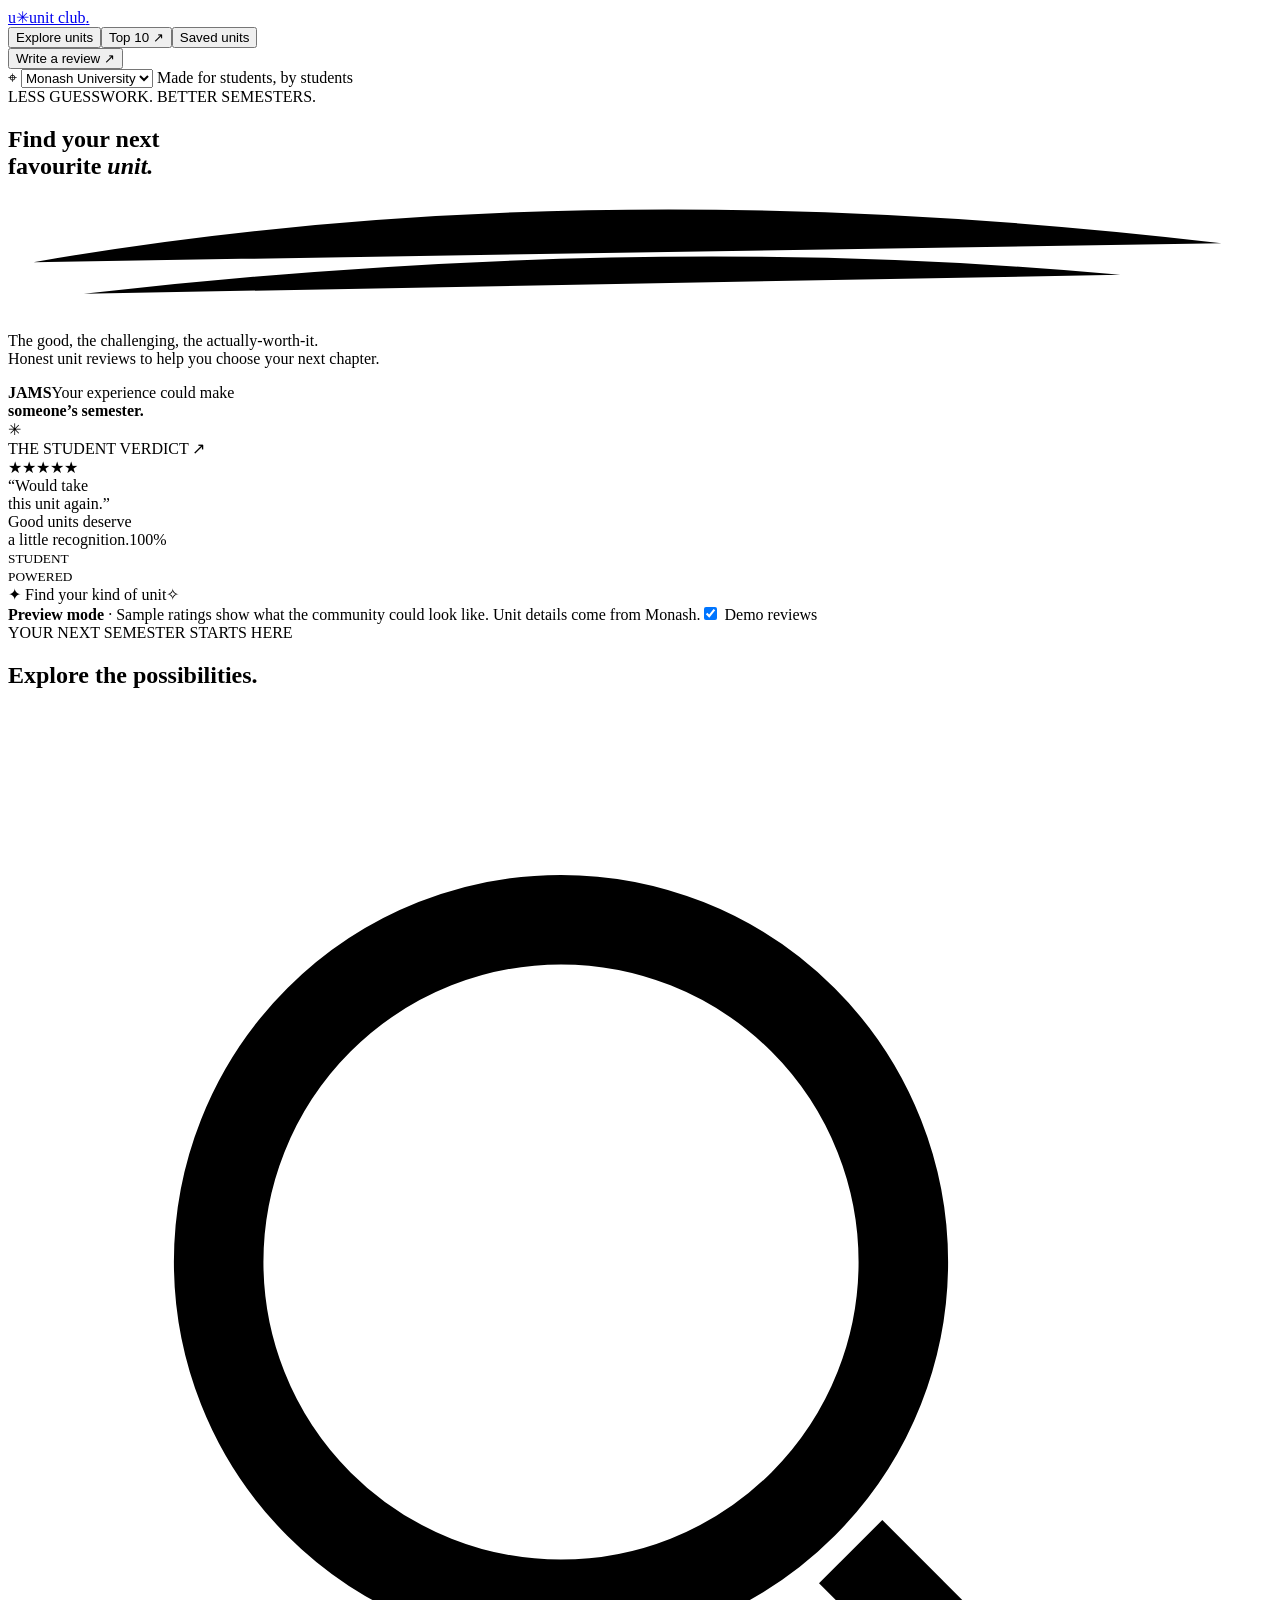
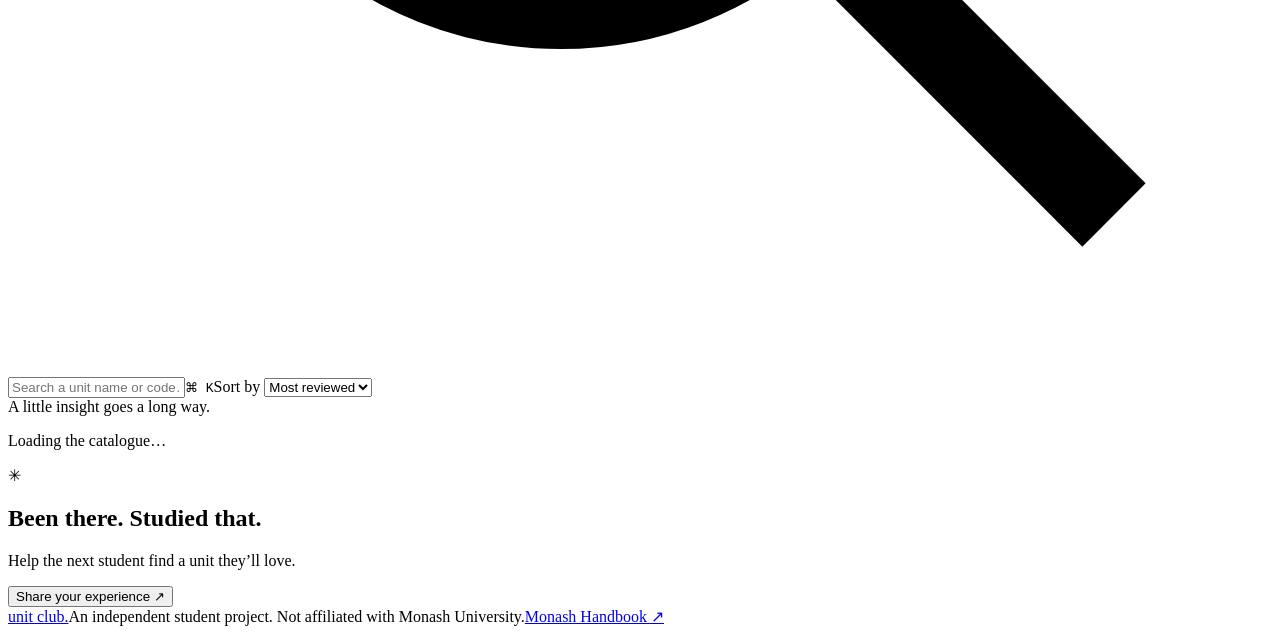
==== public/index.html @ ad69d538 "App basic draft 1" ====
<!doctype html><html lang="en"><head><meta charset="UTF-8"><meta name="viewport" content="width=device-width,initial-scale=1"><meta name="theme-color" content="#f7f7f2"><title>Unit Club — Find your next favourite unit</title><link rel="icon" href="/icon.svg" type="image/svg+xml"><link rel="manifest" href="/manifest.json"><link rel="stylesheet" href="/style.css"></head><body>
<header><a class="brand" href="/" aria-label="Unit Club home"><span class="brand-icon">u<span>✳</span></span>unit club<span class="brand-dot">.</span></a><nav aria-label="Main navigation"><button class="nav active" data-view="explore">Explore units</button><button class="nav" data-view="leaderboard">Top 10 <span>↗</span></button><button class="nav" data-view="saved">Saved units</button></nav><button class="primary" id="write">Write a review <span>↗</span></button></header>
<main><div class="university-bar"><label>⌖ <select id="university" aria-label="University"><option value="monash">Monash University</option></select></label><span class="community"><i></i> Made for students, by students</span></div>
<section class="hero"><div class="hero-copy"><div class="eyebrow"><span></span> LESS GUESSWORK. BETTER SEMESTERS.</div><h1>Find your next<br>favourite <em>unit.</em><svg viewBox="0 0 200 20" aria-hidden="true"><path d="M4 13 Q90 -2 192 10 M12 18 Q100 8 176 15"/></svg></h1><p>The good, the challenging, the actually-worth-it.<br>Honest unit reviews to help you choose your next chapter.</p><div class="hero-bottom"><span class="avatars"><b>J</b><b>A</b><b>M</b><b>S</b></span><span>Your experience could make<br><strong>someone’s semester.</strong></span></div></div><div class="hero-art" aria-hidden="true"><span class="spark spark-one">✳</span><div class="ticket"><span class="ticket-top">THE STUDENT VERDICT <span>↗</span></span><div class="ticket-stars">★★★★★</div><div class="ticket-title">“Would take<br>this unit again.”</div><div class="ticket-bottom"><span>Good units deserve<br>a little recognition.</span><span class="seal">100%<br><small>STUDENT<br>POWERED</small></span></div></div><span class="floating-tag">✦ Find your kind of unit</span><span class="spark spark-two">✧</span></div></section>
<div class="demo-note"><span><strong>Preview mode</strong> · Sample ratings show what the community could look like. Unit details come from Monash.</span><label class="toggle-label"><input type="checkbox" id="demo" checked> Demo reviews</label></div>
<section class="catalogue"><div class="section-heading"><div><div class="eyebrow" id="section-eyebrow">YOUR NEXT SEMESTER STARTS HERE</div><h2 id="section-title">Explore the possibilities<span>.</span></h2></div><span class="unit-count" id="total-count"></span></div>
<div class="search-row"><label class="search-box"><svg viewBox="0 0 24 24" fill="none" stroke="currentColor" stroke-width="1.7"><circle cx="10.5" cy="10.5" r="6.5"/><path d="m16 16 5 5"/></svg><input id="search" placeholder="Search a unit name or code…" aria-label="Search units"><kbd>⌘ K</kbd></label><label class="sort-label">Sort by <select id="sort"><option value="popular">Most reviewed</option><option value="rating">Highest rated</option><option value="code">Unit code</option></select></label></div>
<div id="faculties" class="chips" aria-label="Filter by faculty"></div><div class="results-meta"><span id="result-count" aria-live="polite"></span><span id="rank-note">A little insight goes a long way.</span></div><div class="grid" id="units"><p>Loading the catalogue…</p></div>
</section><section class="contribute"><div class="contribute-icon">✳</div><div><h2>Been there. Studied that.</h2><p>Help the next student find a unit they’ll love.</p></div><button class="primary" id="contribute">Share your experience ↗</button></section><footer><a class="brand" href="/">unit club.</a><span>An independent student project. Not affiliated with Monash University.</span><a href="https://handbook.monash.edu/2026" target="_blank" rel="noreferrer">Monash Handbook ↗</a></footer></main>
<dialog id="detail"><button class="close" aria-label="Close unit details">×</button><div id="detail-content"></div></dialog>
<dialog id="review-dialog"><button class="close" aria-label="Close review form">×</button><div class="eyebrow">PASS IT ON</div><h2>How was your unit?</h2><p class="muted">Your honest experience helps someone choose.</p><form id="review-form"><label>Unit<select name="unit" id="review-unit" required></select></label><fieldset><legend>Your enjoyment rating</legend><div class="rating-input" id="rating-input"></div></fieldset><label>Your display name<input name="author" required minlength="2" maxlength="60" placeholder="e.g. Alex"></label><fieldset class="study-period"><legend>When did you take this unit?</legend><p class="form-help">Units change over time. Tell students which offering your review is about.</p><div class="study-period-fields"><label>Year taken<input type="number" name="year" id="review-year" required min="1958" step="1" placeholder="e.g. 2026"></label><label>Semester / teaching period<select name="semester" required><option value="" disabled selected>Select a semester</option><option>Semester 1</option><option>Semester 2</option><option>Summer semester</option><option>Winter semester</option><option>Trimester 1</option><option>Trimester 2</option><option>Trimester 3</option><option>Full year</option><option>Other teaching period</option></select></label></div></fieldset><label>Your review<textarea name="body" required minlength="20" maxlength="2000" rows="4" placeholder="What did you enjoy? What should other students know?"></textarea></label><p class="form-help">20–2,000 characters. Keep it constructive and avoid personal information. Reviews are saved on this local app.</p><p id="form-error" role="alert"></p><button class="primary submit" type="submit">Publish review ↗</button></form></dialog><div id="toast" role="status"></div><script src="/app.js"></script></body></html>
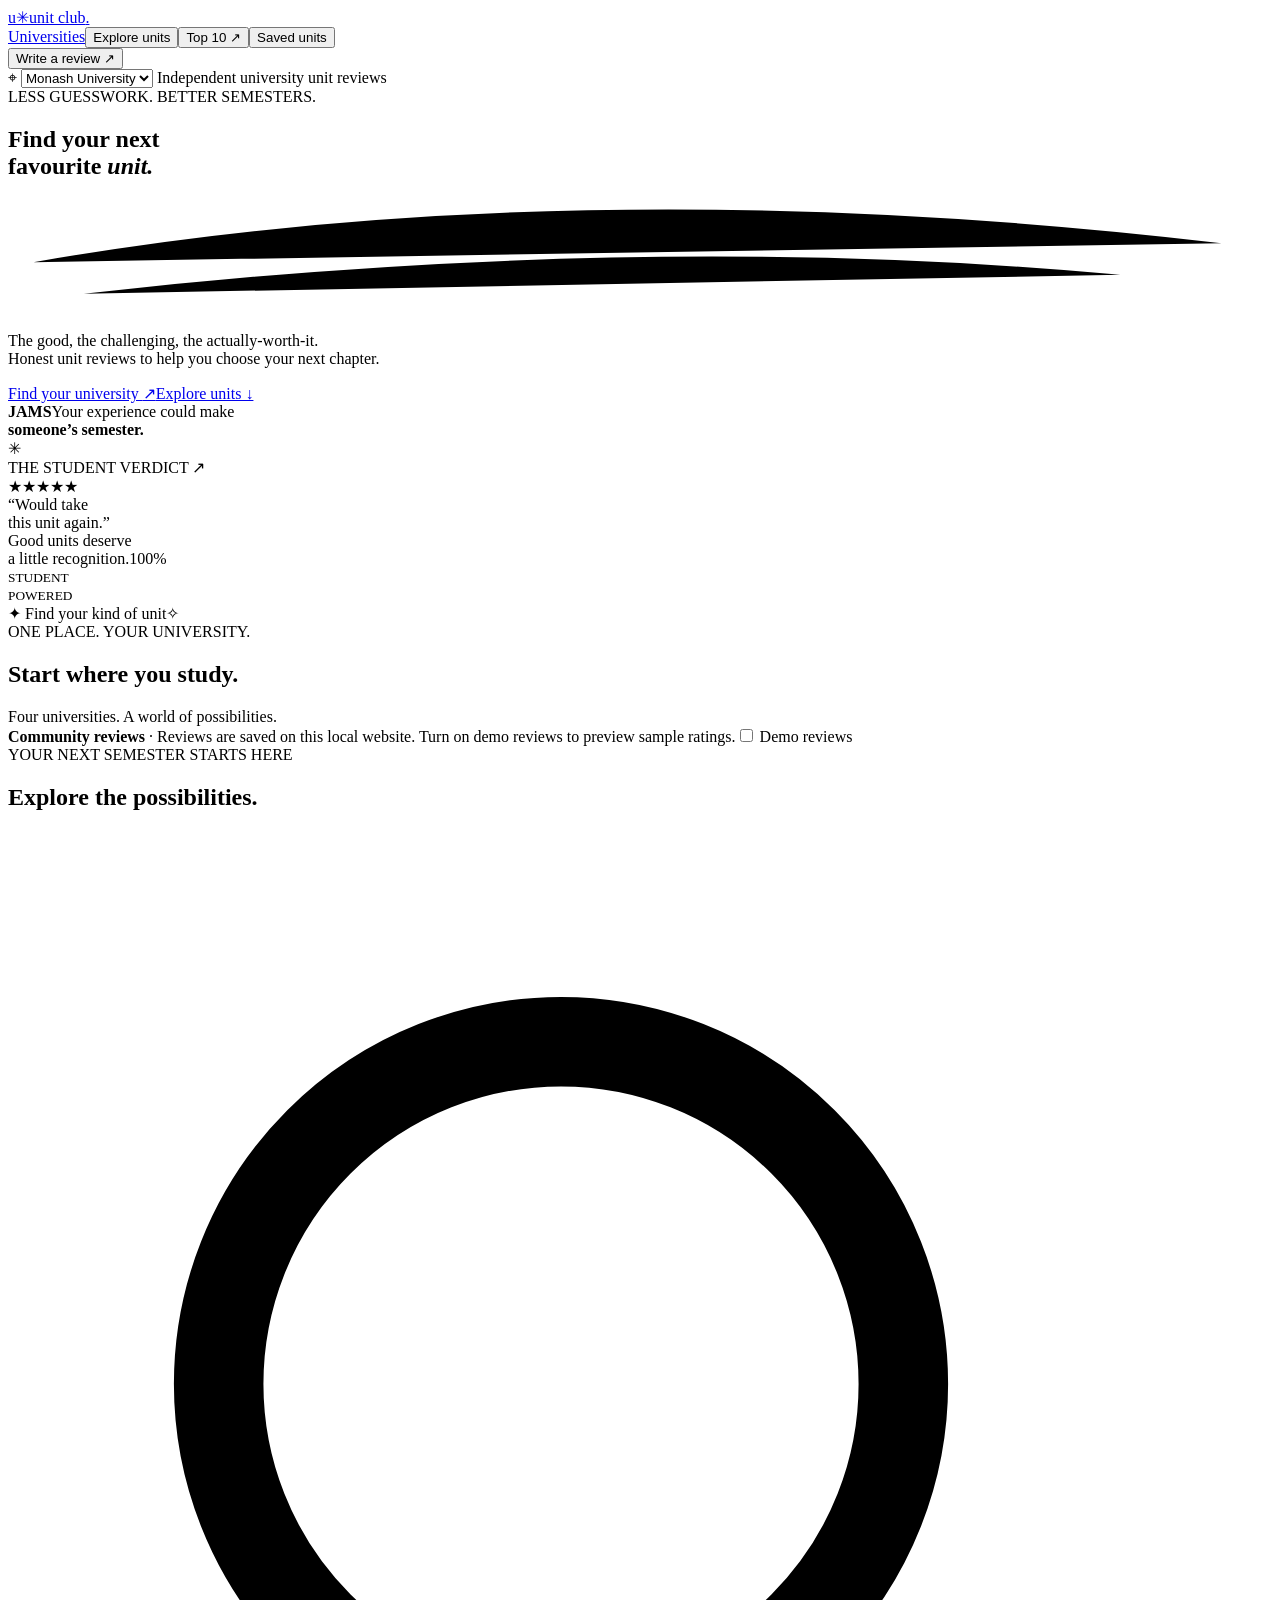
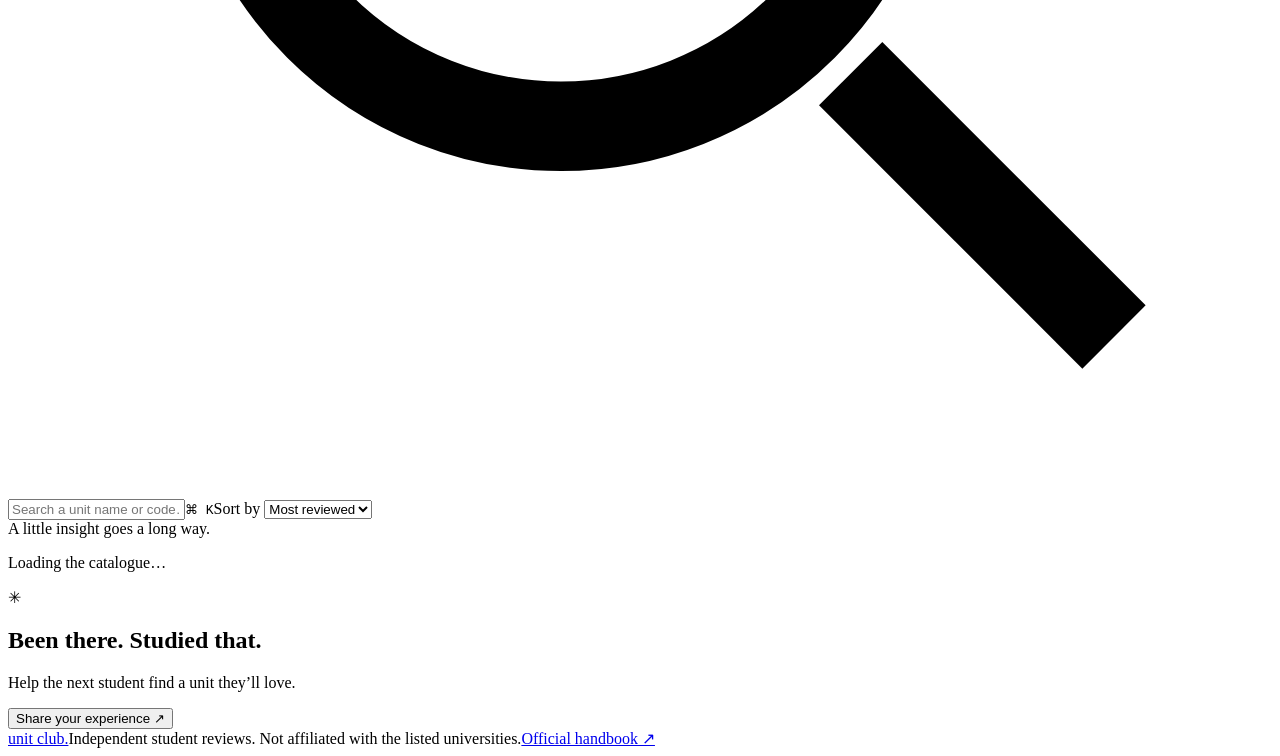
==== commit e6bcdbcf: "Converted from app to website" ====
--- a/public/index.html
+++ b/public/index.html
@@ -1,11 +1,11 @@
-<!doctype html><html lang="en"><head><meta charset="UTF-8"><meta name="viewport" content="width=device-width,initial-scale=1"><meta name="theme-color" content="#f7f7f2"><title>Unit Club — Find your next favourite unit</title><link rel="icon" href="/icon.svg" type="image/svg+xml"><link rel="manifest" href="/manifest.json"><link rel="stylesheet" href="/style.css"></head><body>
-<header><a class="brand" href="/" aria-label="Unit Club home"><span class="brand-icon">u<span>✳</span></span>unit club<span class="brand-dot">.</span></a><nav aria-label="Main navigation"><button class="nav active" data-view="explore">Explore units</button><button class="nav" data-view="leaderboard">Top 10 <span>↗</span></button><button class="nav" data-view="saved">Saved units</button></nav><button class="primary" id="write">Write a review <span>↗</span></button></header>
-<main><div class="university-bar"><label>⌖ <select id="university" aria-label="University"><option value="monash">Monash University</option></select></label><span class="community"><i></i> Made for students, by students</span></div>
-<section class="hero"><div class="hero-copy"><div class="eyebrow"><span></span> LESS GUESSWORK. BETTER SEMESTERS.</div><h1>Find your next<br>favourite <em>unit.</em><svg viewBox="0 0 200 20" aria-hidden="true"><path d="M4 13 Q90 -2 192 10 M12 18 Q100 8 176 15"/></svg></h1><p>The good, the challenging, the actually-worth-it.<br>Honest unit reviews to help you choose your next chapter.</p><div class="hero-bottom"><span class="avatars"><b>J</b><b>A</b><b>M</b><b>S</b></span><span>Your experience could make<br><strong>someone’s semester.</strong></span></div></div><div class="hero-art" aria-hidden="true"><span class="spark spark-one">✳</span><div class="ticket"><span class="ticket-top">THE STUDENT VERDICT <span>↗</span></span><div class="ticket-stars">★★★★★</div><div class="ticket-title">“Would take<br>this unit again.”</div><div class="ticket-bottom"><span>Good units deserve<br>a little recognition.</span><span class="seal">100%<br><small>STUDENT<br>POWERED</small></span></div></div><span class="floating-tag">✦ Find your kind of unit</span><span class="spark spark-two">✧</span></div></section>
-<div class="demo-note"><span><strong>Preview mode</strong> · Sample ratings show what the community could look like. Unit details come from Monash.</span><label class="toggle-label"><input type="checkbox" id="demo" checked> Demo reviews</label></div>
-<section class="catalogue"><div class="section-heading"><div><div class="eyebrow" id="section-eyebrow">YOUR NEXT SEMESTER STARTS HERE</div><h2 id="section-title">Explore the possibilities<span>.</span></h2></div><span class="unit-count" id="total-count"></span></div>
-<div class="search-row"><label class="search-box"><svg viewBox="0 0 24 24" fill="none" stroke="currentColor" stroke-width="1.7"><circle cx="10.5" cy="10.5" r="6.5"/><path d="m16 16 5 5"/></svg><input id="search" placeholder="Search a unit name or code…" aria-label="Search units"><kbd>⌘ K</kbd></label><label class="sort-label">Sort by <select id="sort"><option value="popular">Most reviewed</option><option value="rating">Highest rated</option><option value="code">Unit code</option></select></label></div>
-<div id="faculties" class="chips" aria-label="Filter by faculty"></div><div class="results-meta"><span id="result-count" aria-live="polite"></span><span id="rank-note">A little insight goes a long way.</span></div><div class="grid" id="units"><p>Loading the catalogue…</p></div>
-</section><section class="contribute"><div class="contribute-icon">✳</div><div><h2>Been there. Studied that.</h2><p>Help the next student find a unit they’ll love.</p></div><button class="primary" id="contribute">Share your experience ↗</button></section><footer><a class="brand" href="/">unit club.</a><span>An independent student project. Not affiliated with Monash University.</span><a href="https://handbook.monash.edu/2026" target="_blank" rel="noreferrer">Monash Handbook ↗</a></footer></main>
+<!doctype html><html lang="en"><head><meta charset="UTF-8"><meta name="viewport" content="width=device-width,initial-scale=1"><meta name="theme-color" content="#f7f7f2"><title>Unit Club — University unit reviews & rankings</title><meta name="description" content="Explore university units, read student reviews, and find the top-rated subjects at Monash, Melbourne, RMIT and Deakin."><link rel="icon" href="/icon.svg" type="image/svg+xml"><link rel="stylesheet" href="/style.css"></head><body>
+<header><a class="brand" href="/" aria-label="Unit Club home"><span class="brand-icon">u<span>✳</span></span>unit club<span class="brand-dot">.</span></a><nav aria-label="Main navigation"><a class="nav directory-nav" href="#universities">Universities</a><button class="nav active" data-view="explore">Explore units</button><button class="nav" data-view="leaderboard">Top 10 <span>↗</span></button><button class="nav" data-view="saved">Saved units</button></nav><button class="primary" id="write">Write a review <span>↗</span></button></header>
+<main><div class="university-bar"><label>⌖ <select id="university" aria-label="University"><option value="monash">Monash University</option></select></label><span class="community"><i></i> Independent university unit reviews</span></div>
+<section class="hero"><div class="hero-copy"><div class="eyebrow"><span></span> LESS GUESSWORK. BETTER SEMESTERS.</div><h1>Find your next<br>favourite <em>unit.</em><svg viewBox="0 0 200 20" aria-hidden="true"><path d="M4 13 Q90 -2 192 10 M12 18 Q100 8 176 15"/></svg></h1><p>The good, the challenging, the actually-worth-it.<br>Honest unit reviews to help you choose your next chapter.</p><div class="hero-actions"><a class="primary" href="#universities">Find your university <span>↗</span></a><a class="text-link" href="#catalogue">Explore units ↓</a></div><div class="hero-bottom"><span class="avatars"><b>J</b><b>A</b><b>M</b><b>S</b></span><span>Your experience could make<br><strong>someone’s semester.</strong></span></div></div><div class="hero-art" aria-hidden="true"><span class="spark spark-one">✳</span><div class="ticket"><span class="ticket-top">THE STUDENT VERDICT <span>↗</span></span><div class="ticket-stars">★★★★★</div><div class="ticket-title">“Would take<br>this unit again.”</div><div class="ticket-bottom"><span>Good units deserve<br>a little recognition.</span><span class="seal">100%<br><small>STUDENT<br>POWERED</small></span></div></div><span class="floating-tag">✦ Find your kind of unit</span><span class="spark spark-two">✧</span></div></section>
+<section class="university-directory" id="universities" aria-labelledby="university-heading"><div class="section-heading"><div><div class="eyebrow">ONE PLACE. YOUR UNIVERSITY.</div><h2 id="university-heading">Start where you study<span>.</span></h2></div><span class="unit-count">Four universities. A world of possibilities.</span></div><div id="university-cards" class="university-cards"></div></section><div class="demo-note"><span><strong>Community reviews</strong> · Reviews are saved on this local website. Turn on demo reviews to preview sample ratings.</span><label class="toggle-label"><input type="checkbox" id="demo"> Demo reviews</label></div>
+<section class="catalogue" id="catalogue"><div class="section-heading"><div><div class="eyebrow" id="section-eyebrow">YOUR NEXT SEMESTER STARTS HERE</div><h2 id="section-title">Explore the possibilities<span>.</span></h2></div><span class="unit-count" id="total-count"></span></div>
+<p class="coverage-note" id="coverage-note" role="status"></p><div class="search-row"><label class="search-box"><svg viewBox="0 0 24 24" fill="none" stroke="currentColor" stroke-width="1.7"><circle cx="10.5" cy="10.5" r="6.5"/><path d="m16 16 5 5"/></svg><input id="search" placeholder="Search a unit name or code…" aria-label="Search units"><kbd>⌘ K</kbd></label><label class="sort-label">Sort by <select id="sort"><option value="popular">Most reviewed</option><option value="rating">Highest rated</option><option value="code">Unit code</option></select></label></div>
+<div id="faculties" class="chips" aria-label="Filter by faculty"></div><div class="results-meta"><span id="result-count" aria-live="polite"></span><span id="rank-note">A little insight goes a long way.</span></div><div class="grid" id="units"><p>Loading the catalogue…</p></div><div class="load-more-wrap"><button id="load-more" class="secondary" hidden>Show more units ↓</button></div>
+</section><section class="contribute"><div class="contribute-icon">✳</div><div><h2>Been there. Studied that.</h2><p>Help the next student find a unit they’ll love.</p></div><button class="primary" id="contribute">Share your experience ↗</button></section><footer><a class="brand" href="/">unit club.</a><span>Independent student reviews. Not affiliated with the listed universities.</span><a id="handbook-link" href="https://handbook.monash.edu/2026" target="_blank" rel="noreferrer">Official handbook ↗</a></footer></main>
 <dialog id="detail"><button class="close" aria-label="Close unit details">×</button><div id="detail-content"></div></dialog>
-<dialog id="review-dialog"><button class="close" aria-label="Close review form">×</button><div class="eyebrow">PASS IT ON</div><h2>How was your unit?</h2><p class="muted">Your honest experience helps someone choose.</p><form id="review-form"><label>Unit<select name="unit" id="review-unit" required></select></label><fieldset><legend>Your enjoyment rating</legend><div class="rating-input" id="rating-input"></div></fieldset><label>Your display name<input name="author" required minlength="2" maxlength="60" placeholder="e.g. Alex"></label><fieldset class="study-period"><legend>When did you take this unit?</legend><p class="form-help">Units change over time. Tell students which offering your review is about.</p><div class="study-period-fields"><label>Year taken<input type="number" name="year" id="review-year" required min="1958" step="1" placeholder="e.g. 2026"></label><label>Semester / teaching period<select name="semester" required><option value="" disabled selected>Select a semester</option><option>Semester 1</option><option>Semester 2</option><option>Summer semester</option><option>Winter semester</option><option>Trimester 1</option><option>Trimester 2</option><option>Trimester 3</option><option>Full year</option><option>Other teaching period</option></select></label></div></fieldset><label>Your review<textarea name="body" required minlength="20" maxlength="2000" rows="4" placeholder="What did you enjoy? What should other students know?"></textarea></label><p class="form-help">20–2,000 characters. Keep it constructive and avoid personal information. Reviews are saved on this local app.</p><p id="form-error" role="alert"></p><button class="primary submit" type="submit">Publish review ↗</button></form></dialog><div id="toast" role="status"></div><script src="/app.js"></script></body></html>
+<dialog id="review-dialog"><button class="close" aria-label="Close review form">×</button><div class="eyebrow">PASS IT ON</div><h2>How was your unit?</h2><p class="muted">Your honest experience helps someone choose.</p><form id="review-form"><label>Unit<select name="unit" id="review-unit" required></select></label><fieldset><legend>Your enjoyment rating</legend><div class="rating-input" id="rating-input"></div></fieldset><label>Your display name<input name="author" required minlength="2" maxlength="60" placeholder="e.g. Alex"></label><fieldset class="study-period"><legend>When did you take this unit?</legend><p class="form-help">Units change over time. Tell students which offering your review is about.</p><div class="study-period-fields"><label>Year taken<input type="number" name="year" id="review-year" required min="1958" step="1" placeholder="e.g. 2026"></label><label>Semester / teaching period<select name="semester" required><option value="" disabled selected>Select a semester</option><option>Semester 1</option><option>Semester 2</option><option>Summer semester</option><option>Winter semester</option><option>Trimester 1</option><option>Trimester 2</option><option>Trimester 3</option><option>Full year</option><option>Other teaching period</option></select></label></div></fieldset><label>Your review<textarea name="body" required minlength="20" maxlength="2000" rows="4" placeholder="What did you enjoy? What should other students know?"></textarea></label><p class="form-help">20–2,000 characters. Keep it constructive and avoid personal information. Reviews are saved on this local website.</p><p id="form-error" role="alert"></p><button class="primary submit" type="submit">Publish review ↗</button></form></dialog><div id="toast" role="status"></div><script src="/app.js"></script></body></html>
